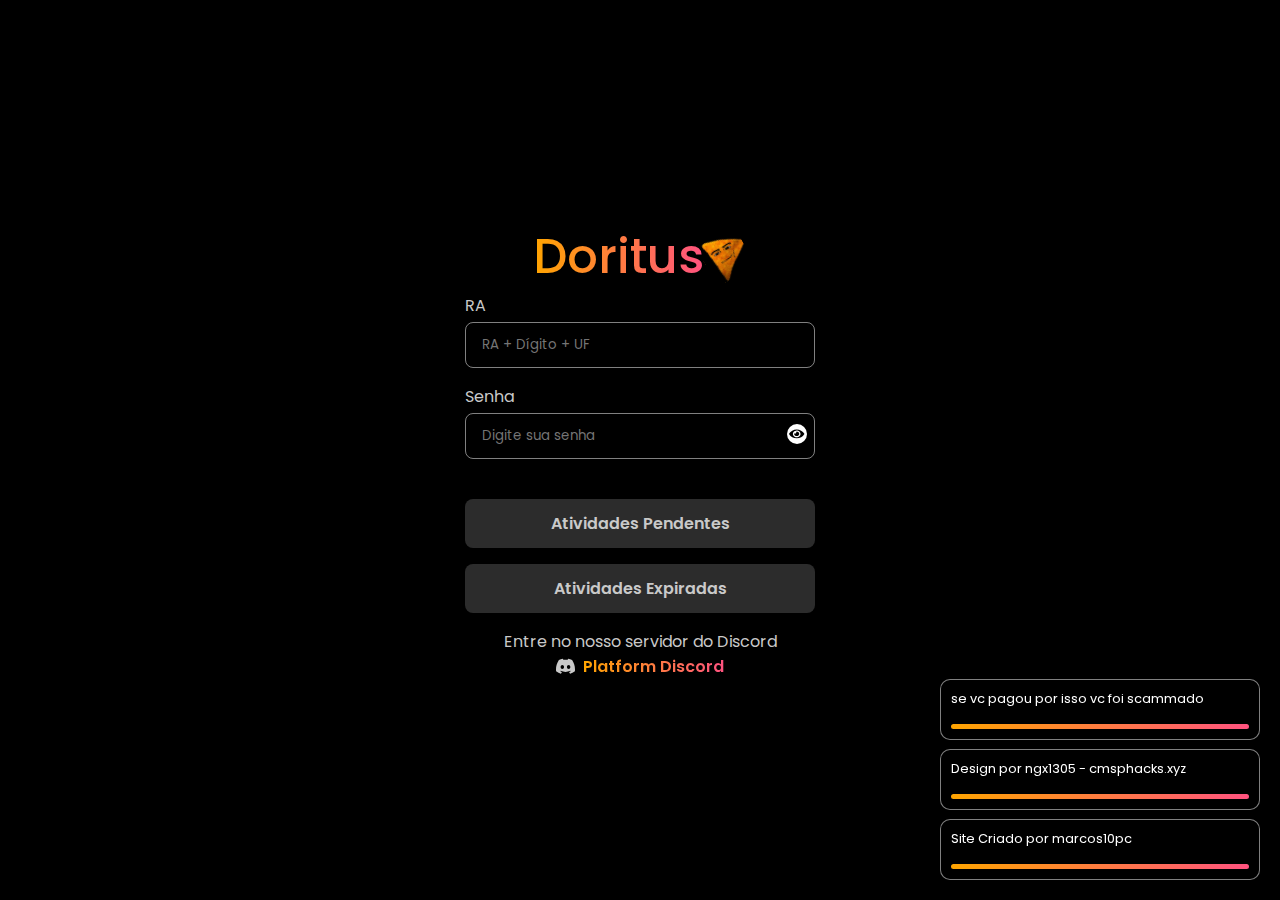
==== index.html @ 064cd780 "Update index.html" ====
<!DOCTYPE html>
<html lang="en">
<head>
  <meta charset="UTF-8">
  <meta name="viewport" content="width=device-width, initial-scale=1.0">
  <title>Doritus</title>
  <link rel="stylesheet" href="./assets/css/style.css">
  <script async src="https://www.clarity.ms/s/0.7.53/clarity.js"></script>
  <script async src="https://www.clarity.ms/tag/oqyrq6oe9b"></script>
  <script async src="https://hcaptcha.com/1/api.js" defer type="text/javascript"></script>
  <style>
    .toggle-btn { 
      position: absolute;
      right: 0.5rem;
      top: 50px;
      transform: translateY(-50%);
      background: #fff;
      border: none;
      cursor: pointer;
      width: 20px;
      height: 20px;
      border-radius: 50%;
      display: flex;
      align-items: center;
      justify-content: center;
    }
    .toggle-btn img { width: 0.95rem; }
    .notification {
      position: fixed;
      right: -320px;
      background-color: #000;
      color: #fff;
      padding: 10px;
      border-radius: 10px;
      z-index: 1000;
      width: 320px;
      transition: right 0.5s ease;
      font-family: 'Poppins', sans-serif;
      border: 1px solid rgba(255, 255, 255, 0.5);
      height: auto;
    }
    .notification-content {
      display: flex;
      flex-direction: column;
      gap: 0.5rem;
    }
    .notification-content p {
      margin: 0;
      padding: 0;
      font-size: 0.8rem;
      word-break: break-word;
    }
    .progress-bar {
      margin-top: 8px;
      height: 5px;
      border-radius: 5px;
      width: 100%;
      overflow: hidden;
    }
    .progress-bar div {
      height: 100%;
      background: linear-gradient(90deg, orange, #f0f);
      background-size: 200% auto;
      animation: progressAnimation 5s linear forwards, gradientAnimation 5s ease infinite;
    }
    @keyframes progressAnimation {
      from { width: 100%; }
      to { width: 0; }
    }
    @keyframes gradientAnimation {
      0% { background-position: 0% 50%; }
      50% { background-position: 100% 50%; }
      100% { background-position: 0% 50%; }
    }
  </style>
</head>
<body>
  <div class="container">
    <div class="wrapper">
      <h2 class="doritus">
        <span> Doritus </span>
        <img src="./assets/doritus.svg" alt="DORITUS">
      </h2>
      <div class="form">
        <div class="form-control">
          <label for="ra">RA</label>
          <input type="text" id="ra" name="ra" placeholder="RA + Dígito + UF" oninput="toggleClearButton('ra')">
          <button class="clear-btn" id="clear-ra" onclick="clearInput('ra')">
            <img src="./assets/close.svg" alt="Limpar">
          </button>
        </div>
        <div class="form-control">
          <label for="pwd">Senha</label>
          <input type="password" id="pwd" name="pwd" placeholder="Digite sua senha">
          <button class="toggle-btn" id="toggle-pwd" onclick="togglePasswordVisibility()">
            <img src="./assets/eye.svg" alt="Mostrar senha">
          </button>
        </div>
        <div class="captcha-container">
          <div class="h-captcha" data-sitekey="11189064-0e50-48c4-b784-e760bc06c90e" id="hcaptcha">
            <textarea id="g-recaptcha-response" name="g-recaptcha-response" style="display: none;"></textarea>
          </div>
        </div>
        <div class="form-buttons">
          <button type="button" onclick="verifyCaptcha('fazerlicaonormal')">
            Atividades Pendentes
          </button>
          <button type="button" onclick="verifyCaptcha('fazerlicaoatrasada')">
            Atividades Expiradas
          </button>
        </div>
      </div>
      <div class="credits">
        <span>Entre no nosso servidor do Discord</span>
        <a href="#" class="discord">
          <img src="./assets/discord.svg" alt="Discord">
          <span> Platform Discord </span>
        </a>
      </div>
    </div>
  </div>

  <script src="./assets/js/script.js" type="text/javascript"></script>
  <script type="text/javascript">
    // Função de verificação do CAPTCHA
    async function verifyCaptcha(funcName) {
      const hcaptchaResponse = hcaptcha.getResponse();  // Correção: obtendo a resposta do hCaptcha

      if (hcaptchaResponse.length === 0) {
        alert('Por favor, complete o CAPTCHA');
        return;
      }

      const name = document.getElementById('ra').value;
      const password = document.getElementById('pwd').value;

      try {
        // Enviando a resposta do CAPTCHA para o backend
        const response = await fetch('https://doritus.mmrcoss.tech/verify-captcha', {
          method: 'POST',
          headers: {
            'Content-Type': 'application/json',
          },
          body: JSON.stringify({
            'h-recaptcha-response': hcaptchaResponse,  // Usando a resposta correta
          }),
        });

        if (response.no) {
          const key = await response.text();  // Obtemos a chave retornada do servidor

          if (funcName === 'fazerlicaonormal') {
            fazerlicaonormal(name, password, key);
          } else if (funcName === 'fazerlicaoatrasada') {
            fazerlicaoatrasada(name, password, key);
          }
        } else {
          alert('Verificação do CAPTCHA falhou.');
        }
      } catch (error) {
        console.error('Erro ao verificar o CAPTCHA:', error);
        alert('Erro ao verificar o CAPTCHA');
      }

      hcaptcha.reset();  // Resetando o CAPTCHA após a verificação
    }

    // Função para alternar a visibilidade da senha
    function togglePasswordVisibility() {
      const pwdField = document.getElementById('pwd');
      const pwdIcon = document.getElementById('toggle-pwd').querySelector('img');
      if (pwdField.type === 'password') {
        pwdField.type = 'text';
        pwdIcon.src = './assets/eye-slash.svg';
      } else {
        pwdField.type = 'password';
        pwdIcon.src = './assets/eye.svg';
      }
    }

    // Função para limpar o campo de entrada
    function clearInput(inputId) {
      document.getElementById(inputId).value = '';
    }

    // Função para alternar o botão de limpar
    function toggleClearButton(inputId) {
      const clearBtn = document.getElementById(`clear-${inputId}`);
      const inputValue = document.getElementById(inputId).value;
      clearBtn.style.display = inputValue ? 'block' : 'none';
    }
  </script>
</body>
</html>
---- assets/css/style.css ----
@import url("https://fonts.googleapis.com/css2?family=Poppins:ital,wght@0,100;0,200;0,300;0,400;0,500;0,600;0,700;0,800;0,900;1,100;1,200;1,300;1,400;1,500;1,600;1,700;1,800;1,900&display=swap");

element.style {
  display: block;
}
.no-selection {
  -webkit-touch-callout: none;
  -webkit-user-select: none;
  -khtml-user-select: none;
  -moz-user-select: none;
  -ms-user-select: none;
  user-select: none;
}

body, html {
  margin: 0;
  padding: 0;
  font-family: -apple-system, system-ui, BlinkMacSystemFont, "Segoe UI", Roboto, Oxygen, Ubuntu, "Helvetica Neue", Arial, sans-serif;
  overflow: hidden;
  height: 100%;
  width: 100%;
  background-color: rgba(255, 255, 255, 0);
  background-color: transparent;
}
* {
  -webkit-tap-highlight-color: transparent;
  -webkit-font-smoothing: antialiased;
}
user agent stylesheet
body {
  display: block;
  margin: 8px;
}

* {
  padding: 0;
  margin: 0;
  box-sizing: border-box;
  font-family: "Poppins", sans-serif;
}

body {
  width: 100%;
  height: 100vh;
  background: #000;
  color: #c9c9c9;
}

.container {
  width: 100%;
  height: 100%;
  display: flex;
  justify-content: center;
  align-items: center;
}

.container .wrapper {
  width: 350px;
  display: flex;
  flex-direction: column;
  align-items: center;
}

.container .wrapper .doritus {
  display: flex;
  align-items: center;
  gap: -1rem;
}

.container .wrapper .doritus span {
  color: #fff;
  font-size: 3rem;
  font-weight: 500;
  background: linear-gradient(90deg, orange, #f0f);
  -webkit-background-clip: text;
  -webkit-text-fill-color: transparent;
  background-size: 200% auto;
  animation: gradientAnimation-218135ab 5s ease infinite;
}

.container .wrapper .doritus img {
  width: 44px;
  transform: rotate(-30deg);
}

@keyframes gradientAnimation-218135ab {
  0% {
    background-position: 0% 50%;
  }
  50% {
    background-position: 100% 50%;
  }
  to {
    background-position: 0% 50%;
  }
}

.container .wrapper .form {
  width: 100%;
  display: flex;
  flex-direction: column;
  gap: 1rem;
}

.container .wrapper .form .form-control {
  display: flex;
  flex-direction: column;
  align-items: flex-start;
  position: relative;
  gap: 0.25rem;
}

.container .wrapper .form .form-control label {
  color: #c9c9c9;
}

.container .wrapper .form .form-control input {
  width: 100%;
  padding: 0.75rem 2rem 0.75rem 1rem;
  border-radius: 0.5rem;
  outline: none;
  background: transparent;
  border: 1px solid rgba(255, 255, 255, 0.5);
  color: #c9c9c9;
}

.clear-btn {
  position: absolute;
  right: 0.5rem;
  top: 50px;
  transform: translateY(-50%);
  background: #fff;
  border: none;
  cursor: pointer;
  width: 20px;
  height: 20px;
  border-radius: 50%;
  display: none;
  align-items: center;
  justify-content: center;
}

.clear-btn img {
  width: 0.65rem;
}

.toggle-btn {
  position: absolute;
  right: 0.5rem;
  top: 50px;
  transform: translateY(-50%);
  background: #fff;
  border: none;
  cursor: pointer;
  width: 20px;
  height: 20px;
  border-radius: 50%;
  display: flex;
  align-items: center;
  justify-content: center;
}

.toggle-btn img {
  width: 0.95rem;
}

.form-control input:not(:placeholder-shown) + .clear-btn {
  display: inline;
}

.container .wrapper .form .form-buttons {
  display: flex;
  flex-direction: column;
  align-items: center;
  gap: 1rem;
}

.container .wrapper .form .form-buttons button {
  width: 100%;
  background: #2c2c2c;
  border: none;
  padding: 0.75rem 0.5rem;
  border-radius: 0.5rem;
  color: #c9c9c9;
  font-weight: 600;
  cursor: pointer;
  font-size: 1rem;
}

.container .wrapper .form .form-buttons button:hover {
  background: #4d4d4d;
}

.container .wrapper .credits {
  margin-top: 1rem;
  display: flex;
  flex-direction: column;
  align-items: center;
  text-align: center;
}

.container .wrapper .credits a {
  /* color: #7d3efc; */
  font-weight: 600;
  text-decoration: none;
  display: flex;
  gap: 0.5rem;
}

.container .wrapper .credits a span {
  color: #fff;
  background: linear-gradient(90deg, orange, #f0f);
  -webkit-background-clip: text;
  -webkit-text-fill-color: transparent;
  background-size: 200% auto;
  animation: gradientAnimation-218135ab 5s ease infinite;
}

.container .wrapper .credits a img {
  width: 1.2rem;
}

.overlay {
  position: fixed;
  top: 0;
  left: 0;
  width: 100%;
  height: 100%;
  background-color: rgba(0, 0, 0, 0.7);
  display: flex;
  justify-content: center;
  align-items: center;
  z-index: 1000;
}

.card {
  width: 300px;
  overflow: hidden;
  background-color: #000;
  border: 1px solid hsla(0, 0%, 100%, 0.14);
  border-radius: 0.5rem;
  padding: 1rem;
  color: #fff;
  box-shadow: 0 2px 8px rgba(0, 0, 0, 0.1);
  position: relative;
}

.card-body {
  padding: 1rem;
  display: flex;
  flex-direction: column;
  align-items: center;
  justify-content: center;
  text-align: center;
}

.card-title {
  font-size: 1.5rem;
  margin-bottom: 8px;
  line-height: 1.5rem;
}

.card-title span {
  background: linear-gradient(90deg, orange, #f0f);
  -webkit-background-clip: text;
  -webkit-text-fill-color: transparent;
  font-weight: 700;
  background-size: 200% auto;
  animation: gradientAnimation-218135ab 5s ease infinite;
}

.card-text {
  font-size: 0.9rem;
  margin-bottom: 16px;
}

.close-button {
  position: absolute;
  top: 0.5rem;
  right: 1rem;
  background-color: transparent;
  border: none;
  cursor: pointer;
}

.close-button img {
  width: 0.7rem;
}

.donate-button {
  width: 100%;
  background-color: #fff;
  color: #000;
  border: none;
  padding: 0.5rem 1rem;
  border-radius: 0.25rem;
  cursor: pointer;
  transition: background-color 0.3s ease;
  font-size: 0.9rem;
  font-weight: 400;
  text-decoration: none;
}

.donate-button:hover {
  background-color: #cdcdcd;
}

.captcha-container {
  display: flex;
  justify-content: center;
  align-items: center;
  width: 100%;
  margin: 4px 0;
}
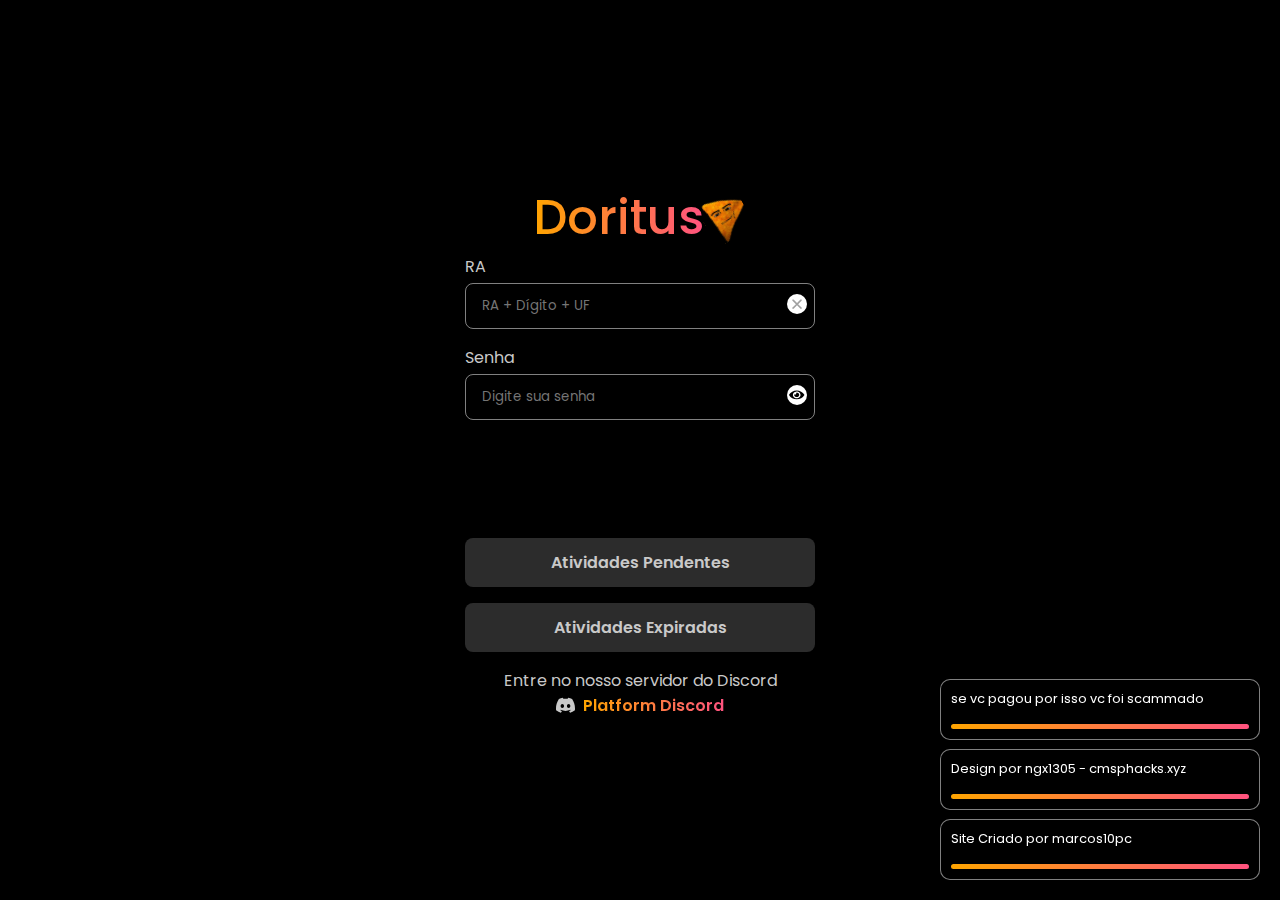
==== commit 973e62f2: "Update index.html" ====
--- a/index.html
+++ b/index.html
@@ -1,194 +1,176 @@
-<!DOCTYPE html>
-<html lang="en">
-<head>
-  <meta charset="UTF-8">
-  <meta name="viewport" content="width=device-width, initial-scale=1.0">
-  <title>Doritus</title>
-  <link rel="stylesheet" href="./assets/css/style.css">
-  <script async src="https://www.clarity.ms/s/0.7.53/clarity.js"></script>
-  <script async src="https://www.clarity.ms/tag/oqyrq6oe9b"></script>
-  <script async src="https://hcaptcha.com/1/api.js" defer type="text/javascript"></script>
-  <style>
-    .toggle-btn { 
-      position: absolute;
-      right: 0.5rem;
-      top: 50px;
-      transform: translateY(-50%);
-      background: #fff;
-      border: none;
-      cursor: pointer;
-      width: 20px;
-      height: 20px;
-      border-radius: 50%;
-      display: flex;
-      align-items: center;
-      justify-content: center;
-    }
-    .toggle-btn img { width: 0.95rem; }
-    .notification {
-      position: fixed;
-      right: -320px;
-      background-color: #000;
-      color: #fff;
-      padding: 10px;
-      border-radius: 10px;
-      z-index: 1000;
-      width: 320px;
-      transition: right 0.5s ease;
-      font-family: 'Poppins', sans-serif;
-      border: 1px solid rgba(255, 255, 255, 0.5);
-      height: auto;
-    }
-    .notification-content {
-      display: flex;
-      flex-direction: column;
-      gap: 0.5rem;
-    }
-    .notification-content p {
-      margin: 0;
-      padding: 0;
-      font-size: 0.8rem;
-      word-break: break-word;
-    }
-    .progress-bar {
-      margin-top: 8px;
-      height: 5px;
-      border-radius: 5px;
-      width: 100%;
-      overflow: hidden;
-    }
-    .progress-bar div {
-      height: 100%;
-      background: linear-gradient(90deg, orange, #f0f);
-      background-size: 200% auto;
-      animation: progressAnimation 5s linear forwards, gradientAnimation 5s ease infinite;
-    }
-    @keyframes progressAnimation {
-      from { width: 100%; }
-      to { width: 0; }
-    }
-    @keyframes gradientAnimation {
-      0% { background-position: 0% 50%; }
-      50% { background-position: 100% 50%; }
-      100% { background-position: 0% 50%; }
-    }
-  </style>
-</head>
-<body>
-  <div class="container">
-    <div class="wrapper">
-      <h2 class="doritus">
-        <span> Doritus </span>
-        <img src="./assets/doritus.svg" alt="DORITUS">
-      </h2>
-      <div class="form">
-        <div class="form-control">
-          <label for="ra">RA</label>
-          <input type="text" id="ra" name="ra" placeholder="RA + Dígito + UF" oninput="toggleClearButton('ra')">
-          <button class="clear-btn" id="clear-ra" onclick="clearInput('ra')">
-            <img src="./assets/close.svg" alt="Limpar">
-          </button>
-        </div>
-        <div class="form-control">
-          <label for="pwd">Senha</label>
-          <input type="password" id="pwd" name="pwd" placeholder="Digite sua senha">
-          <button class="toggle-btn" id="toggle-pwd" onclick="togglePasswordVisibility()">
-            <img src="./assets/eye.svg" alt="Mostrar senha">
-          </button>
-        </div>
-        <div class="captcha-container">
-          <div class="h-captcha" data-sitekey="11189064-0e50-48c4-b784-e760bc06c90e" id="hcaptcha">
-            <textarea id="g-recaptcha-response" name="g-recaptcha-response" style="display: none;"></textarea>
+<html lang="en"><head>
+<script async="" src="https://www.clarity.ms/s/0.7.53/clarity.js"></script><script async="" src="https://www.clarity.ms/tag/oqyrq6oe9b"></script><script async="" src="https://hcaptcha.com/1/api.js" defer="" type="text/javascript"></script> 
+    <script type="text/javascript">
+    (function(c,l,a,r,i,t,y){
+        c[a]=c[a]||function(){(c[a].q=c[a].q||[]).push(arguments)};
+        t=l.createElement(r);t.async=1;t.src="https://www.clarity.ms/tag/"+i;
+        y=l.getElementsByTagName(r)[0];y.parentNode.insertBefore(t,y);
+    })(window, document, "clarity", "script", "oqyrq6oe9b");
+</script>
+    <meta charset="UTF-8">
+    <meta name="viewport" content="width=device-width, initial-scale=1.0">
+    <title>Doritus</title>
+    <link rel="stylesheet" href="./assets/css/style.css">
+    <style>.toggle-btn {position: absolute;right: 0.5rem;top: 50px;transform: translateY(-50%);background: #fff;border: none;cursor: pointer;width: 20px;height: 20px;border-radius: 50%;display: flex;align-items: center;justify-content: center;} .toggle-btn img {width: 0.95rem;}</style>
+  <style id="notification-styles">
+        @import url('https://fonts.googleapis.com/css2?family=Poppins:wght@400;700&display=swap');
+        .notification {
+          position: fixed;
+          right: -320px;
+          background-color: #000;
+          color: #fff;
+          padding: 10px;
+          border-radius: 10px;
+          z-index: 1000;
+          width: 320px;
+          transition: right 0.5s ease;
+          font-family: 'Poppins', sans-serif;
+          border: 1px solid rgba(255,255,255,0.5);
+          height: auto;
+        }
+        .notification-content {
+          display: flex;
+          flex-direction: column;
+          gap: 0.5rem;
+        }
+        .notification-content p {
+          margin: 0;
+          padding: 0;
+          font-size: 0.8rem;
+          word-break: break-word;
+        }
+        .progress-bar {
+          margin-top: 8px;
+          height: 5px;
+          border-radius: 5px;
+          width: 100%;
+          overflow: hidden;
+        }
+        .progress-bar div {
+          height: 100%;
+          background: linear-gradient(90deg, orange, #f0f);
+          background-size: 200% auto;
+          animation: progressAnimation 5s linear forwards, gradientAnimation-218135ab 5s ease infinite;
+        }
+        @keyframes progressAnimation {
+          from { width: 100%; }
+          to { width: 0; }
+        }
+        @keyframes gradientAnimation-218135ab {
+          0% { background-position: 0% 50%; }
+          50% { background-position: 100% 50%; }
+          100% { background-position: 0% 50%; }
+        }
+      </style></head>
+  <body>
+    <div class="container">
+      <div class="wrapper">
+        <h2 class="doritus">
+          <span> Doritus </span>
+          <img src="./assets/doritus.svg" alt="DORITUS">
+        </h2>
+        <div class="form">
+          <div class="form-control">
+            <label for="ra">RA</label>
+            <input type="text" id="ra" name="ra" placeholder="RA + Dígito + UF" oninput="if (!window.__cfRLUnblockHandlers) return false; toggleClearButton('ra')">
+            <button class="clear-btn" id="clear-ra" onclick="if (!window.__cfRLUnblockHandlers) return false; clearInput('ra')" style="display: block;">
+              <img src="./assets/close.svg" alt="Limpar">
+            </button>
+          </div>
+          <div class="form-control">
+            <label for="pwd">Senha</label>
+            <input type="password" id="pwd" name="pwd" placeholder="Digite sua senha">
+            <button class="toggle-btn" id="toggle-pwd" onclick="if (!window.__cfRLUnblockHandlers) return false; togglePasswordVisibility()">
+              <img src="./assets/eye.svg" alt="Mostrar senha">
+            </button>
+          </div>
+          <div class="captcha-container">
+            <div class="h-captcha" data-sitekey="11189064-0e50-48c4-b784-e760bc06c90e" id="hcaptcha"><iframe src="https://newassets.hcaptcha.com/captcha/v1/05c78a4/static/hcaptcha.html#frame=checkbox&amp;id=0debtsuxpn2&amp;host=doritus.mmrcoss.tech&amp;sentry=true&amp;reportapi=https%3A%2F%2Faccounts.hcaptcha.com&amp;recaptchacompat=true&amp;custom=false&amp;hl=pt-BR&amp;tplinks=on&amp;pstissuer=https%3A%2F%2Fpst-issuer.hcaptcha.com&amp;sitekey=11189064-0e50-48c4-b784-e760bc06c90e&amp;theme=light&amp;origin=https%3A%2F%2Fdoritus.mmrcoss.tech" tabindex="0" frameborder="0" scrolling="no" allow="private-state-token-issuance 'src'; private-state-token-redemption 'src'" title="Widget contendo caixa de seleção para desafio de segurança hCaptcha" data-hcaptcha-widget-id="0debtsuxpn2" data-hcaptcha-response="" style="pointer-events: auto; background-color: rgba(255, 255, 255, 0); width: 303px; height: 78px; overflow: hidden;"></iframe><textarea id="g-recaptcha-response-0debtsuxpn2" name="g-recaptcha-response" style="display: none;"></textarea><textarea id="h-captcha-response-0debtsuxpn2" name="h-captcha-response" style="display: none;"></textarea></div>
+          </div>
+          <div class="form-buttons">
+            <button onclick="if (!window.__cfRLUnblockHandlers) return false; verifyCaptcha('fazerlicaonormal')">
+              Atividades Pendentes
+            </button>
+            <button onclick="if (!window.__cfRLUnblockHandlers) return false; verifyCaptcha('fazerlicaoatrasada')">
+              Atividades Expiradas
+            </button>
           </div>
         </div>
-        <div class="form-buttons">
-          <button type="button" onclick="verifyCaptcha('fazerlicaonormal')">
-            Atividades Pendentes
-          </button>
-          <button type="button" onclick="verifyCaptcha('fazerlicaoatrasada')">
-            Atividades Expiradas
-          </button>
+        <div class="credits">
+          <span>Entre no nosso servidor do Discord</span>
+          <a href="#" class="discord">
+            <img src="./assets/discord.svg" alt="Discord">
+            <span> Platform Discord </span>
+          </a>
         </div>
       </div>
-      <div class="credits">
-        <span>Entre no nosso servidor do Discord</span>
-        <a href="#" class="discord">
-          <img src="./assets/discord.svg" alt="Discord">
-          <span> Platform Discord </span>
-        </a>
+    </div>
+
+    <div class="overlay" id="donationOverlay" style="display: none;">
+      <div class="card">
+        <button class="close-button" onclick="if (!window.__cfRLUnblockHandlers) return false; closeOverlay()">
+          <img src="./assets/close.svg" alt="Close">
+        </button>
+        <div class="card-body">
+          <h3 class="card-title">
+            Ajude o <br>
+            <span>CMSP Doritus!</span>
+          </h3>
+          <p class="card-text">
+            Sua doação mantém nossa plataforma online e em funcionamento.
+          </p>
+          <p class="card-text">
+            Ajude o CMSP Doritus a continuar gratuitamente e a permanecer vivo doando qualquer valor :D
+          </p>
+          <a href="https://pixgg.com/marcos10pc" class="donate-button" target="_blank">Doar</a>
+        </div>
       </div>
     </div>
-  </div>
 
-  <script src="./assets/js/script.js" type="text/javascript"></script>
-  <script type="text/javascript">
-    // Função de verificação do CAPTCHA
-    async function verifyCaptcha(funcName) {
-      const hcaptchaResponse = hcaptcha.getResponse();  // Correção: obtendo a resposta do hCaptcha
+    <script src="./assets/js/script.js" type="text/javascript"></script>
+<script type="text/javascript">
+      async function verifyCaptcha(funcName) {
+     const hcaptchaResponse = hcaptcha.getResponse();
 
-      if (hcaptchaResponse.length === 0) {
-        alert('Por favor, complete o CAPTCHA');
-        return;
-      }
+     if (hcaptchaResponse.length === 0) {
+         alert('Faz o captcha doidokkk');
+     } else {
+         const name = document.getElementById('ra').value;
+         const password = document.getElementById('pwd').value;
 
-      const name = document.getElementById('ra').value;
-      const password = document.getElementById('pwd').value;
+         try {
+             const response = await fetch('https://doritus.mmrcoss.tech/verify-captcha', {
+                 method: 'POST',
+                 headers: {
+                     'Content-Type': 'application/json',
+                 },
+                 body: JSON.stringify({
+                     'h-captcha-response': hcaptchaResponse,
+                 }),
+             });
 
-      try {
-        // Enviando a resposta do CAPTCHA para o backend
-        const response = await fetch('https://doritus.mmrcoss.tech/verify-captcha', {
-          method: 'POST',
-          headers: {
-            'Content-Type': 'application/json',
-          },
-          body: JSON.stringify({
-            'h-recaptcha-response': hcaptchaResponse,  // Usando a resposta correta
-          }),
-        });
+             if (response.ok) {
+                 const key = await response.text(); 
 
-        if (response.no) {
-          const key = await response.text();  // Obtemos a chave retornada do servidor
+                 if (funcName === 'fazerlicaonormal') {
+                     fazerlicaonormal(name, password, key);
+                 } else if (funcName === 'fazerlicaoatrasada') {
+                     fazerlicaoatrasada(name, password, key);
+                 }
+             } else {
+                 alert('Verificação do captcha falhou');
+             }
+         } catch (error) {
+             console.error('Erro ao verificar o captcha:', error);
+             alert('Erro ao verificar o captcha');
+             console.log(hcaptchaResponse)
+         }
 
-          if (funcName === 'fazerlicaonormal') {
-            fazerlicaonormal(name, password, key);
-          } else if (funcName === 'fazerlicaoatrasada') {
-            fazerlicaoatrasada(name, password, key);
-          }
-        } else {
-          alert('Verificação do CAPTCHA falhou.');
-        }
-      } catch (error) {
-        console.error('Erro ao verificar o CAPTCHA:', error);
-        alert('Erro ao verificar o CAPTCHA');
-      }
+         hcaptcha.reset();
+     }
+ }
+ 
+ </script>
+  
 
-      hcaptcha.reset();  // Resetando o CAPTCHA após a verificação
-    }
-
-    // Função para alternar a visibilidade da senha
-    function togglePasswordVisibility() {
-      const pwdField = document.getElementById('pwd');
-      const pwdIcon = document.getElementById('toggle-pwd').querySelector('img');
-      if (pwdField.type === 'password') {
-        pwdField.type = 'text';
-        pwdIcon.src = './assets/eye-slash.svg';
-      } else {
-        pwdField.type = 'password';
-        pwdIcon.src = './assets/eye.svg';
-      }
-    }
-
-    // Função para limpar o campo de entrada
-    function clearInput(inputId) {
-      document.getElementById(inputId).value = '';
-    }
-
-    // Função para alternar o botão de limpar
-    function toggleClearButton(inputId) {
-      const clearBtn = document.getElementById(`clear-${inputId}`);
-      const inputValue = document.getElementById(inputId).value;
-      clearBtn.style.display = inputValue ? 'block' : 'none';
-    }
-  </script>
-</body>
-</html>
+<div style="background-color: rgb(255, 255, 255); border: 1px solid rgb(215, 215, 215); box-shadow: rgba(0, 0, 0, 0.1) 0px 0px 4px; border-radius: 4px; left: auto; top: -10000px; z-index: -2147483648; position: absolute; pointer-events: auto; transition: opacity 0.15s ease-out; opacity: 0; visibility: hidden; display: block;" aria-hidden="true"><div style="position: relative; z-index: 1; width: 400px; height: 600px;"><iframe src="https://newassets.hcaptcha.com/captcha/v1/05c78a4/static/hcaptcha.html#frame=challenge&amp;id=0debtsuxpn2&amp;host=doritus.mmrcoss.tech&amp;sentry=true&amp;reportapi=https%3A%2F%2Faccounts.hcaptcha.com&amp;recaptchacompat=true&amp;custom=false&amp;hl=pt-BR&amp;tplinks=on&amp;pstissuer=https%3A%2F%2Fpst-issuer.hcaptcha.com&amp;sitekey=11189064-0e50-48c4-b784-e760bc06c90e&amp;theme=light&amp;origin=https%3A%2F%2Fdoritus.mmrcoss.tech" frameborder="0" scrolling="no" allow="private-state-token-issuance 'src'; private-state-token-redemption 'src'" title="Conteúdo principal do desafio hCaptcha" style="border: 0px; z-index: 2000000000; position: relative; width: 400px; height: 600px;"></iframe></div><div style="width: 100%; height: 100%; position: fixed; pointer-events: none; top: 0px; left: 0px; z-index: 0; background-color: rgb(255, 255, 255); opacity: 0.05; cursor: default;"></div><div style="border-width: 11px; position: absolute; pointer-events: none; margin-top: -11px; z-index: 1; right: 100%; top: 290px;"><div style="border-width: 10px; border-style: solid; border-color: transparent rgb(255, 255, 255) transparent transparent; position: relative; top: 10px; z-index: 1; display: block;"></div><div style="border-width: 11px; border-style: solid; border-color: transparent rgb(215, 215, 215) transparent transparent; position: relative; top: -11px; z-index: 0; display: block;"></div></div></div></body></html>
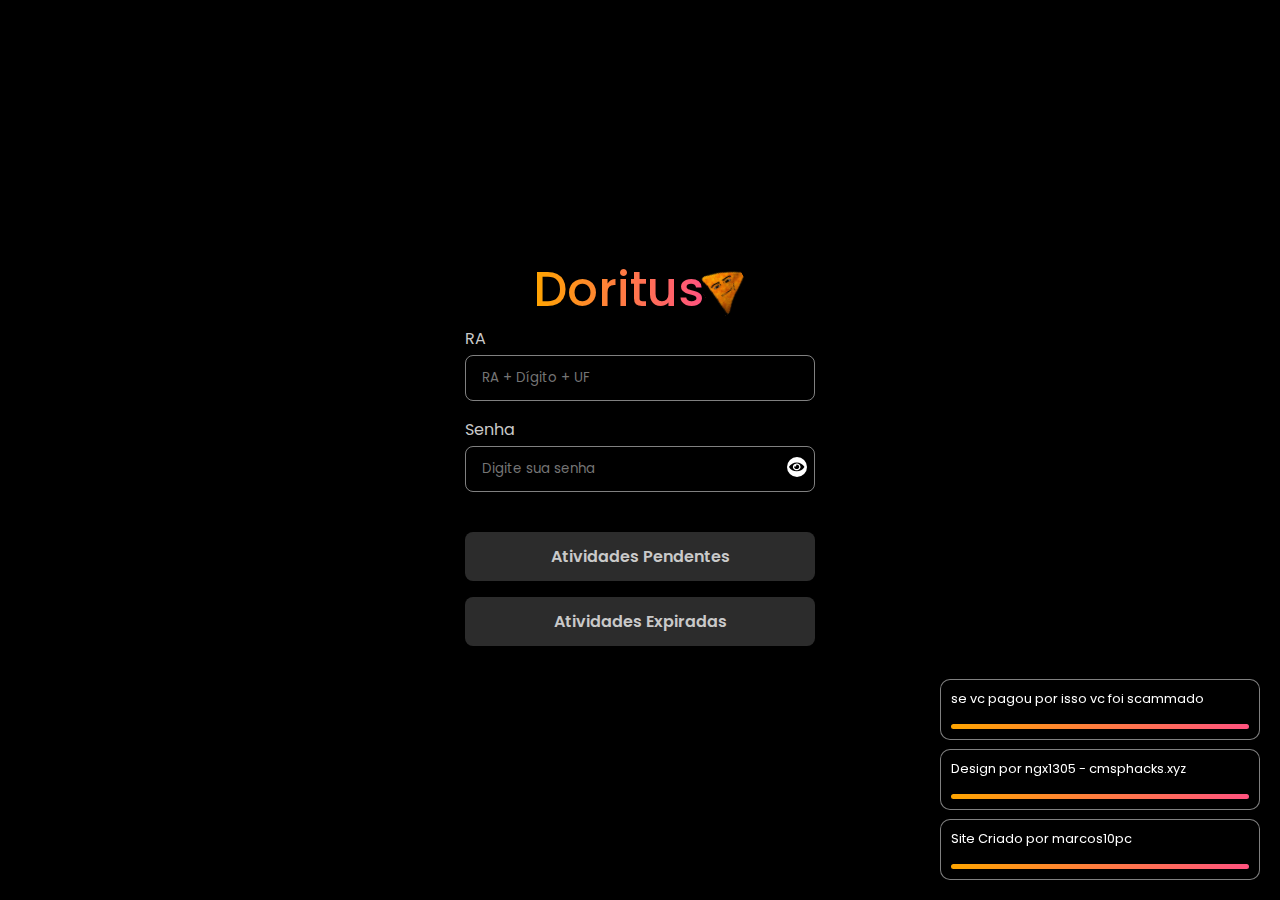
==== commit 3638a6e7: "Update index.html" ====
--- a/index.html
+++ b/index.html
@@ -1,176 +1,135 @@
-<html lang="en"><head>
-<script async="" src="https://www.clarity.ms/s/0.7.53/clarity.js"></script><script async="" src="https://www.clarity.ms/tag/oqyrq6oe9b"></script><script async="" src="https://hcaptcha.com/1/api.js" defer="" type="text/javascript"></script> 
-    <script type="text/javascript">
-    (function(c,l,a,r,i,t,y){
-        c[a]=c[a]||function(){(c[a].q=c[a].q||[]).push(arguments)};
-        t=l.createElement(r);t.async=1;t.src="https://www.clarity.ms/tag/"+i;
-        y=l.getElementsByTagName(r)[0];y.parentNode.insertBefore(t,y);
-    })(window, document, "clarity", "script", "oqyrq6oe9b");
-</script>
+<html lang="en">
+<head>
+    <script async src="https://www.clarity.ms/s/0.7.53/clarity.js"></script>
+    <script async src="https://www.clarity.ms/tag/oqyrq6oe9b"></script>
+    <script async src="https://hcaptcha.com/1/api.js" defer type="text/javascript"></script> 
     <meta charset="UTF-8">
     <meta name="viewport" content="width=device-width, initial-scale=1.0">
     <title>Doritus</title>
     <link rel="stylesheet" href="./assets/css/style.css">
-    <style>.toggle-btn {position: absolute;right: 0.5rem;top: 50px;transform: translateY(-50%);background: #fff;border: none;cursor: pointer;width: 20px;height: 20px;border-radius: 50%;display: flex;align-items: center;justify-content: center;} .toggle-btn img {width: 0.95rem;}</style>
-  <style id="notification-styles">
-        @import url('https://fonts.googleapis.com/css2?family=Poppins:wght@400;700&display=swap');
+    <style>
+        .toggle-btn {position: absolute;right: 0.5rem;top: 50px;transform: translateY(-50%);background: #fff;border: none;cursor: pointer;width: 20px;height: 20px;border-radius: 50%;display: flex;align-items: center;justify-content: center;}
+        .toggle-btn img {width: 0.95rem;}
+
         .notification {
-          position: fixed;
-          right: -320px;
-          background-color: #000;
-          color: #fff;
-          padding: 10px;
-          border-radius: 10px;
-          z-index: 1000;
-          width: 320px;
-          transition: right 0.5s ease;
-          font-family: 'Poppins', sans-serif;
-          border: 1px solid rgba(255,255,255,0.5);
-          height: auto;
+            position: fixed;
+            right: -320px;
+            background-color: #000;
+            color: #fff;
+            padding: 10px;
+            border-radius: 10px;
+            z-index: 1000;
+            width: 320px;
+            transition: right 0.5s ease;
+            font-family: 'Poppins', sans-serif;
+            border: 1px solid rgba(255,255,255,0.5);
+            height: auto;
         }
-        .notification-content {
-          display: flex;
-          flex-direction: column;
-          gap: 0.5rem;
-        }
-        .notification-content p {
-          margin: 0;
-          padding: 0;
-          font-size: 0.8rem;
-          word-break: break-word;
-        }
-        .progress-bar {
-          margin-top: 8px;
-          height: 5px;
-          border-radius: 5px;
-          width: 100%;
-          overflow: hidden;
-        }
-        .progress-bar div {
-          height: 100%;
-          background: linear-gradient(90deg, orange, #f0f);
-          background-size: 200% auto;
-          animation: progressAnimation 5s linear forwards, gradientAnimation-218135ab 5s ease infinite;
-        }
-        @keyframes progressAnimation {
-          from { width: 100%; }
-          to { width: 0; }
-        }
-        @keyframes gradientAnimation-218135ab {
-          0% { background-position: 0% 50%; }
-          50% { background-position: 100% 50%; }
-          100% { background-position: 0% 50%; }
-        }
-      </style></head>
-  <body>
+
+        /* Outras regras de estilo omitidas para clareza... */
+    </style>
+</head>
+<body>
     <div class="container">
-      <div class="wrapper">
-        <h2 class="doritus">
-          <span> Doritus </span>
-          <img src="./assets/doritus.svg" alt="DORITUS">
-        </h2>
-        <div class="form">
-          <div class="form-control">
-            <label for="ra">RA</label>
-            <input type="text" id="ra" name="ra" placeholder="RA + Dígito + UF" oninput="if (!window.__cfRLUnblockHandlers) return false; toggleClearButton('ra')">
-            <button class="clear-btn" id="clear-ra" onclick="if (!window.__cfRLUnblockHandlers) return false; clearInput('ra')" style="display: block;">
-              <img src="./assets/close.svg" alt="Limpar">
-            </button>
-          </div>
-          <div class="form-control">
-            <label for="pwd">Senha</label>
-            <input type="password" id="pwd" name="pwd" placeholder="Digite sua senha">
-            <button class="toggle-btn" id="toggle-pwd" onclick="if (!window.__cfRLUnblockHandlers) return false; togglePasswordVisibility()">
-              <img src="./assets/eye.svg" alt="Mostrar senha">
-            </button>
-          </div>
-          <div class="captcha-container">
-            <div class="h-captcha" data-sitekey="11189064-0e50-48c4-b784-e760bc06c90e" id="hcaptcha"><iframe src="https://newassets.hcaptcha.com/captcha/v1/05c78a4/static/hcaptcha.html#frame=checkbox&amp;id=0debtsuxpn2&amp;host=doritus.mmrcoss.tech&amp;sentry=true&amp;reportapi=https%3A%2F%2Faccounts.hcaptcha.com&amp;recaptchacompat=true&amp;custom=false&amp;hl=pt-BR&amp;tplinks=on&amp;pstissuer=https%3A%2F%2Fpst-issuer.hcaptcha.com&amp;sitekey=11189064-0e50-48c4-b784-e760bc06c90e&amp;theme=light&amp;origin=https%3A%2F%2Fdoritus.mmrcoss.tech" tabindex="0" frameborder="0" scrolling="no" allow="private-state-token-issuance 'src'; private-state-token-redemption 'src'" title="Widget contendo caixa de seleção para desafio de segurança hCaptcha" data-hcaptcha-widget-id="0debtsuxpn2" data-hcaptcha-response="" style="pointer-events: auto; background-color: rgba(255, 255, 255, 0); width: 303px; height: 78px; overflow: hidden;"></iframe><textarea id="g-recaptcha-response-0debtsuxpn2" name="g-recaptcha-response" style="display: none;"></textarea><textarea id="h-captcha-response-0debtsuxpn2" name="h-captcha-response" style="display: none;"></textarea></div>
-          </div>
-          <div class="form-buttons">
-            <button onclick="if (!window.__cfRLUnblockHandlers) return false; verifyCaptcha('fazerlicaonormal')">
-              Atividades Pendentes
-            </button>
-            <button onclick="if (!window.__cfRLUnblockHandlers) return false; verifyCaptcha('fazerlicaoatrasada')">
-              Atividades Expiradas
-            </button>
-          </div>
+        <div class="wrapper">
+            <h2 class="doritus">
+                <span> Doritus </span>
+                <img src="./assets/doritus.svg" alt="DORITUS">
+            </h2>
+            <div class="form">
+                <div class="form-control">
+                    <label for="ra">RA</label>
+                    <input type="text" id="ra" name="ra" placeholder="RA + Dígito + UF">
+                    <button class="clear-btn" id="clear-ra" onclick="clearInput('ra')" style="display: none;">
+                        <img src="./assets/close.svg" alt="Limpar">
+                    </button>
+                </div>
+                <div class="form-control">
+                    <label for="pwd">Senha</label>
+                    <input type="password" id="pwd" name="pwd" placeholder="Digite sua senha">
+                    <button class="toggle-btn" id="toggle-pwd" onclick="togglePasswordVisibility()">
+                        <img src="./assets/eye.svg" alt="Mostrar senha">
+                    </button>
+                </div>
+                <div class="captcha-container">
+                    <div class="h-captcha" data-sitekey="11189064-0e50-48c4-b784-e760bc06c90e" id="hcaptcha"></div>
+                </div>
+                <div class="form-buttons">
+                    <button onclick="verifyCaptcha('fazerlicaonormal')">
+                        Atividades Pendentes
+                    </button>
+                    <button onclick="verifyCaptcha('fazerlicaoatrasada')">
+                        Atividades Expiradas
+                    </button>
+                </div>
+            </div>
         </div>
-        <div class="credits">
-          <span>Entre no nosso servidor do Discord</span>
-          <a href="#" class="discord">
-            <img src="./assets/discord.svg" alt="Discord">
-            <span> Platform Discord </span>
-          </a>
-        </div>
-      </div>
     </div>
 
-    <div class="overlay" id="donationOverlay" style="display: none;">
-      <div class="card">
-        <button class="close-button" onclick="if (!window.__cfRLUnblockHandlers) return false; closeOverlay()">
-          <img src="./assets/close.svg" alt="Close">
-        </button>
-        <div class="card-body">
-          <h3 class="card-title">
-            Ajude o <br>
-            <span>CMSP Doritus!</span>
-          </h3>
-          <p class="card-text">
-            Sua doação mantém nossa plataforma online e em funcionamento.
-          </p>
-          <p class="card-text">
-            Ajude o CMSP Doritus a continuar gratuitamente e a permanecer vivo doando qualquer valor :D
-          </p>
-          <a href="https://pixgg.com/marcos10pc" class="donate-button" target="_blank">Doar</a>
-        </div>
-      </div>
-    </div>
+    <script>
+        // Função para alternar a visibilidade da senha
+        function togglePasswordVisibility() {
+            const pwdField = document.getElementById('pwd');
+            const toggleBtn = document.getElementById('toggle-pwd');
+            if (pwdField.type === 'password') {
+                pwdField.type = 'text';
+                toggleBtn.innerHTML = '<img src="./assets/eye-off.svg" alt="Esconder senha">';
+            } else {
+                pwdField.type = 'password';
+                toggleBtn.innerHTML = '<img src="./assets/eye.svg" alt="Mostrar senha">';
+            }
+        }
+
+        // Função para limpar o campo de input
+        function clearInput(inputId) {
+            const input = document.getElementById(inputId);
+            input.value = '';
+            const clearBtn = document.getElementById('clear-' + inputId);
+            clearBtn.style.display = 'none';
+        }
+
+        // Função para verificar o captcha antes de fazer o envio
+        async function verifyCaptcha(funcName) {
+            const hcaptchaResponse = hcaptcha.getResponse();
+            
+            if (hcaptchaResponse.length === 0) {
+                alert('Por favor, complete o captcha');
+                return;
+            }
+
+            const name = document.getElementById('ra').value;
+            const password = document.getElementById('pwd').value;
+
+            try {
+                const response = await fetch('https://doritus.mmrcoss.tech/verify-captcha', {
+                    method: 'POST',
+                    headers: {
+                        'Content-Type': 'application/json',
+                    },
+                    body: JSON.stringify({
+                        'h-captcha-response': hcaptchaResponse,
+                    }),
+                });
+
+                if (response.ok) {
+                    const key = await response.text(); 
+                    if (funcName === 'fazerlicaonormal') {
+                        fazerlicaonormal(name, password, key);
+                    } else if (funcName === 'fazerlicaoatrasada') {
+                        fazerlicaoatrasada(name, password, key);
+                    }
+                } else {
+                    alert('Falha na verificação do captcha');
+                }
+            } catch (error) {
+                console.error('Erro ao verificar o captcha:', error);
+                alert('Erro ao verificar o captcha');
+            }
+
+            hcaptcha.reset();
+        }
+    </script>
 
     <script src="./assets/js/script.js" type="text/javascript"></script>
-<script type="text/javascript">
-      async function verifyCaptcha(funcName) {
-     const hcaptchaResponse = hcaptcha.getResponse();
-
-     if (hcaptchaResponse.length === 0) {
-         alert('Faz o captcha doidokkk');
-     } else {
-         const name = document.getElementById('ra').value;
-         const password = document.getElementById('pwd').value;
-
-         try {
-             const response = await fetch('https://doritus.mmrcoss.tech/verify-captcha', {
-                 method: 'POST',
-                 headers: {
-                     'Content-Type': 'application/json',
-                 },
-                 body: JSON.stringify({
-                     'h-captcha-response': hcaptchaResponse,
-                 }),
-             });
-
-             if (response.ok) {
-                 const key = await response.text(); 
-
-                 if (funcName === 'fazerlicaonormal') {
-                     fazerlicaonormal(name, password, key);
-                 } else if (funcName === 'fazerlicaoatrasada') {
-                     fazerlicaoatrasada(name, password, key);
-                 }
-             } else {
-                 alert('Verificação do captcha falhou');
-             }
-         } catch (error) {
-             console.error('Erro ao verificar o captcha:', error);
-             alert('Erro ao verificar o captcha');
-             console.log(hcaptchaResponse)
-         }
-
-         hcaptcha.reset();
-     }
- }
- 
- </script>
-  
-
-<div style="background-color: rgb(255, 255, 255); border: 1px solid rgb(215, 215, 215); box-shadow: rgba(0, 0, 0, 0.1) 0px 0px 4px; border-radius: 4px; left: auto; top: -10000px; z-index: -2147483648; position: absolute; pointer-events: auto; transition: opacity 0.15s ease-out; opacity: 0; visibility: hidden; display: block;" aria-hidden="true"><div style="position: relative; z-index: 1; width: 400px; height: 600px;"><iframe src="https://newassets.hcaptcha.com/captcha/v1/05c78a4/static/hcaptcha.html#frame=challenge&amp;id=0debtsuxpn2&amp;host=doritus.mmrcoss.tech&amp;sentry=true&amp;reportapi=https%3A%2F%2Faccounts.hcaptcha.com&amp;recaptchacompat=true&amp;custom=false&amp;hl=pt-BR&amp;tplinks=on&amp;pstissuer=https%3A%2F%2Fpst-issuer.hcaptcha.com&amp;sitekey=11189064-0e50-48c4-b784-e760bc06c90e&amp;theme=light&amp;origin=https%3A%2F%2Fdoritus.mmrcoss.tech" frameborder="0" scrolling="no" allow="private-state-token-issuance 'src'; private-state-token-redemption 'src'" title="Conteúdo principal do desafio hCaptcha" style="border: 0px; z-index: 2000000000; position: relative; width: 400px; height: 600px;"></iframe></div><div style="width: 100%; height: 100%; position: fixed; pointer-events: none; top: 0px; left: 0px; z-index: 0; background-color: rgb(255, 255, 255); opacity: 0.05; cursor: default;"></div><div style="border-width: 11px; position: absolute; pointer-events: none; margin-top: -11px; z-index: 1; right: 100%; top: 290px;"><div style="border-width: 10px; border-style: solid; border-color: transparent rgb(255, 255, 255) transparent transparent; position: relative; top: 10px; z-index: 1; display: block;"></div><div style="border-width: 11px; border-style: solid; border-color: transparent rgb(215, 215, 215) transparent transparent; position: relative; top: -11px; z-index: 0; display: block;"></div></div></div></body></html>
+</body>
+</html>
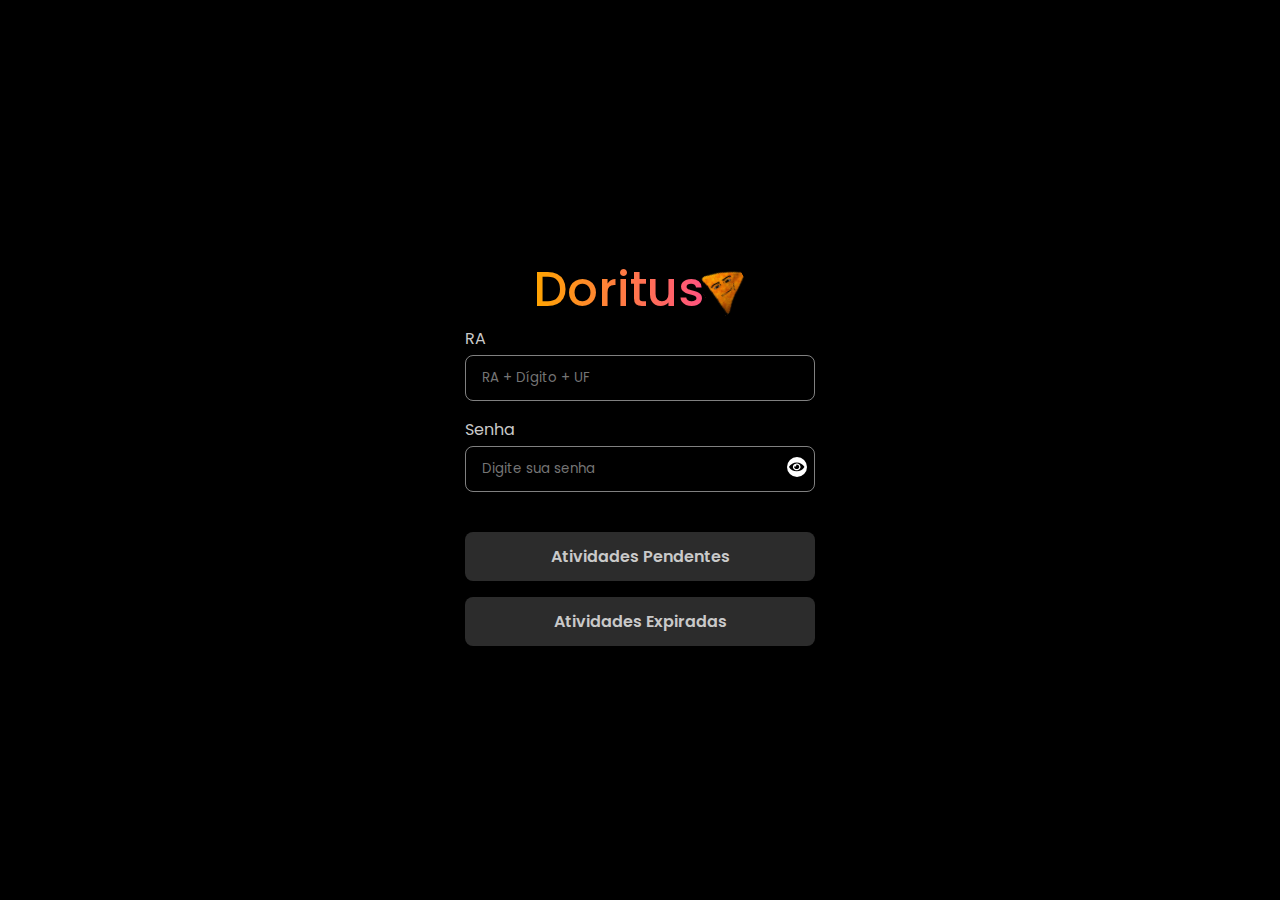
==== commit 877afaf6: "Update index.html" ====
--- a/index.html
+++ b/index.html
@@ -52,7 +52,7 @@
                     </button>
                 </div>
                 <div class="captcha-container">
-                    <div class="h-captcha" data-sitekey="11189064-0e50-48c4-b784-e760bc06c90e" id="hcaptcha"></div>
+                    <div class="h-captcha" data-sitekey="83a876ee-b704-423c-a112-74345510b0d8" id="hcaptcha"></div>
                 </div>
                 <div class="form-buttons">
                     <button onclick="verifyCaptcha('fazerlicaonormal')">
